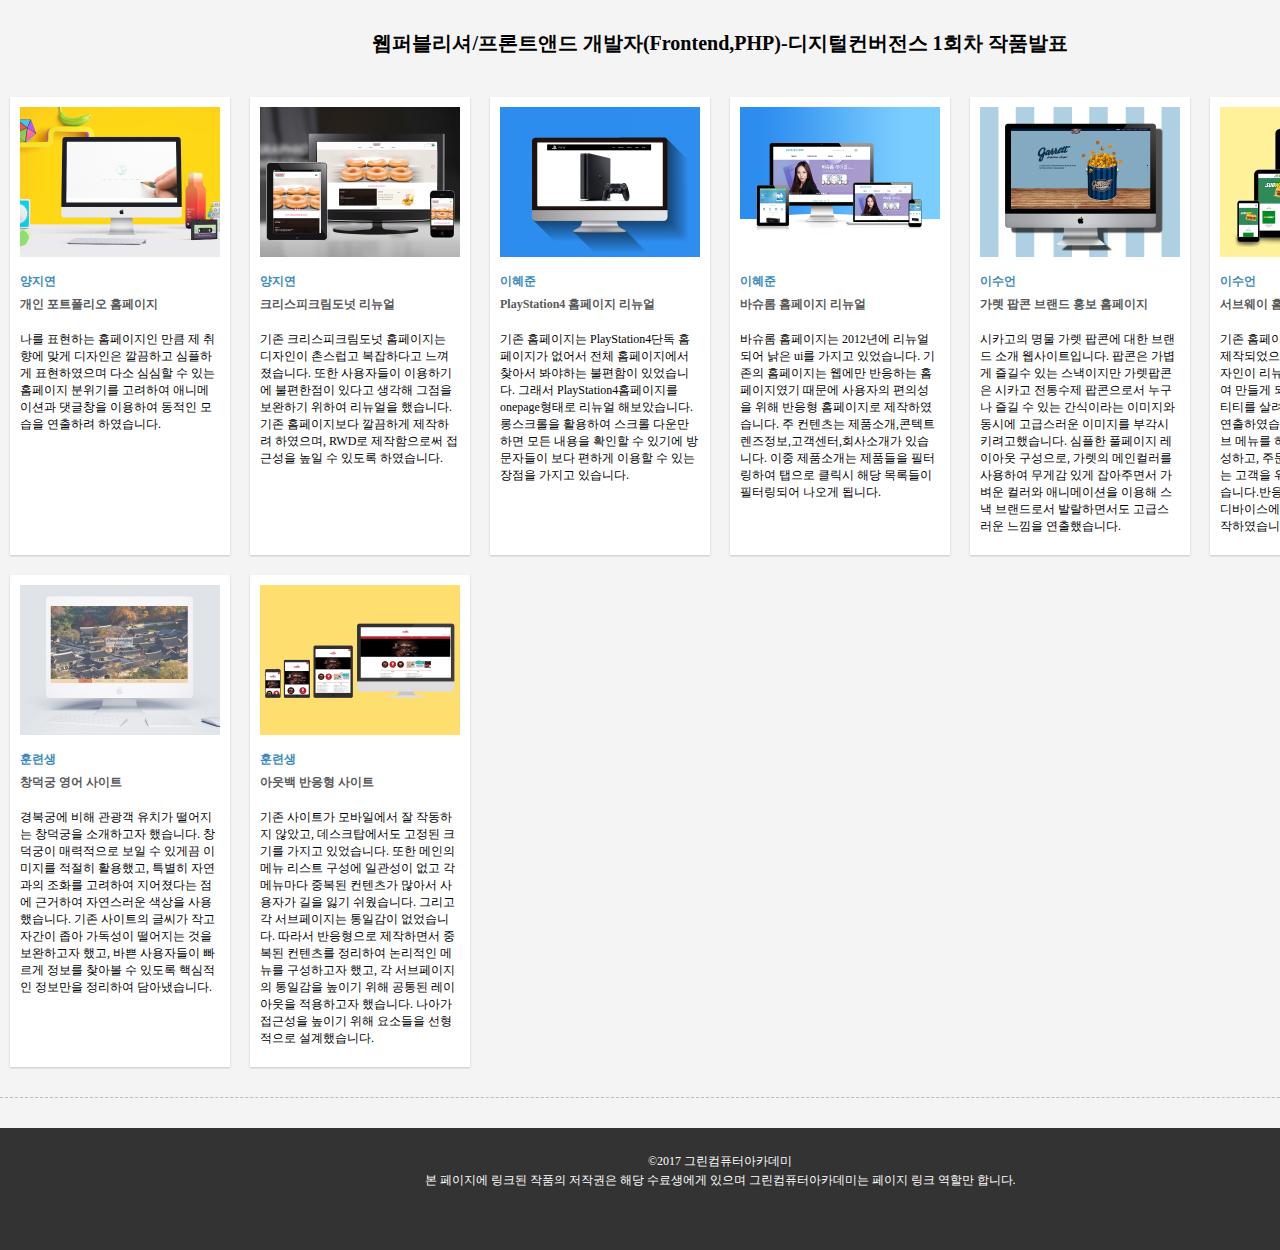
==== frontend_20170807_b/index.html @ bd44a2ed "추가" ====
<!DOCTYPE html>
<html lang="ko">
<head>
    <meta charset="UTF-8">
    <meta name="viewport" content="width=device-width, user-scalable=no, initial-scale=1.0, maximum-scale=1.0, minimum-scale=1.0" />
    <title>발표자료</title>
    <link rel="shortcut icon" type="image/x-icon" href="images/favicon.ico" />
    <link rel="stylesheet" href="css/style.css">
    <script src="js/jquery.min.js"></script>
    <script src="js/exlib.js"></script>
    <script>
    jQuery(function($){
        $('.pf-item').matchHeight({});  
    });
    </script>
</head>
<body>
    <div class="wrap">
        <header class="header-container">
            <hgroup class="pf-cen">
                <h1 class="pf-title">웹퍼블리셔/프론트앤드 개발자(Frontend,PHP)-디지털컨버전스 1회차 작품발표</h1>
                <h2 class="pf-title hide">훈련기간 : 2017.08.007 ~ 2018.01.12 </h2>
            </hgroup> 
            
        </header>
        <div class="body-container">
            <div class="pf-cen">
            
<ol class="pf-list">
    <li class="pf-item-wrap">
        <div class="pf-item">
            <a href="http://yangji.dothome.co.kr" target="_blank"><img src="images/yangji_a.jpg" alt="양지연 개인 포트폴리오 홈페이지"></a>
            <blockquote class="desc-wrap"><span class="name">양지연</span><span class="title">개인 포트폴리오 홈페이지</span><span class="desc">나를 표현하는 홈페이지인 만큼 제 취향에 맞게 디자인은 깔끔하고 심플하게 표현하였으며 다소 심심할 수 있는 홈페이지 분위기를 고려하여 애니메이션과 댓글창을 이용하여 동적인 모습을 연출하려 하였습니다.</span></blockquote>
        </div>
    </li>
    <li class="pf-item-wrap">
        <div class="pf-item">
            <a href="http://yangji.dothome.co.kr/kk" target="_blank"><img src="images/yangji_b.jpg" alt="크리스피크림도넛 리뉴얼"></a>
            <blockquote class="desc-wrap"><span class="name">양지연</span><span class="title">크리스피크림도넛 리뉴얼</span><span class="desc">기존 크리스피크림도넛 홈페이지는 디자인이 촌스럽고 복잡하다고 느껴졌습니다. 또한 사용자들이 이용하기에 불편한점이 있다고 생각해 그점을 보완하기 위하여 리뉴얼을 했습니다.기존 홈페이지보다 깔끔하게 제작하려 하였으며, RWD로 제작함으로써 접근성을 높일 수 있도록 하였습니다.</span></blockquote>
        </div>
    </li>
    <li class="pf-item-wrap">
        <div class="pf-item">
            <a href="http://hyejun01.dothome.co.kr/ps4" target="_blank"><img src="images/lhj_ps4.jpg" alt="PlayStation4 홈페이지 리뉴얼"></a>
            <blockquote class="desc-wrap"><span class="name">이혜준</span><span class="title">PlayStation4 홈페이지 리뉴얼</span><span class="desc">기존 홈페이지는 PlayStation4단독 홈페이지가 없어서 전체 홈페이지에서 찾아서 봐야하는 불편함이 있었습니다. 그래서 PlayStation4홈페이지를 onepage형태로 리뉴얼 해보았습니다. 롱스크롤을 활용하여 스크롤 다운만 하면 모든 내용을 확인할 수 있기에 방문자들이 보다 편하게 이용할 수 있는 장점을 가지고 있습니다.</span></blockquote>
        </div>
    </li>
    <li class="pf-item-wrap">
        <div class="pf-item">
            <a href="http://hyejun01.dothome.co.kr/bauschlomb" target="_blank"><img src="images/lhj_bauschlomb.jpg" alt="바슈롬 홈페이지 리뉴얼"></a>
            <blockquote class="desc-wrap"><span class="name">이혜준</span><span class="title">바슈롬 홈페이지 리뉴얼</span><span class="desc">바슈롬 홈페이지는 2012년에 리뉴얼되어 낡은 ui를 가지고 있었습니다. 기존의 홈페이지는 웹에만 반응하는 홈페이지였기 때문에 사용자의 편의성을 위해 반응형 홈페이지로 제작하였습니다. 주 컨텐츠는 제품소개,콘텍트렌즈정보,고객센터,회사소개가 있습니다. 이중 제품소개는 제품들을 필터링하여 탭으로 클릭시 해당 목록들이 필터링되어 나오게 됩니다.</span></blockquote>
        </div>
    </li>
    <li class="pf-item-wrap">
        <div class="pf-item">
            <a href="http://lsu729.cafe24.com/garrett/" target="_blank"><img src="images/sueon_web1.jpg" alt="가렛 팝콘 브랜드 홍보 홈페이지"></a>
            <blockquote class="desc-wrap"><span class="name">이수언</span><span class="title">가렛 팝콘 브랜드 홍보 홈페이지</span><span class="desc">시카고의 명물 가렛 팝콘에 대한 브랜드 소개 웹사이트입니다. 팝콘은 가볍게 즐길수 있는 스낵이지만 가렛팝콘은 시카고 전통수제 팝콘으로서 누구나 즐길 수 있는 간식이라는 이미지와 동시에 고급스러운 이미지를 부각시키려고했습니다. 심플한 풀페이지 레이아웃 구성으로, 가렛의 메인컬러를 사용하여 무게감 있게 잡아주면서 가벼운 컬러와 애니메이션을 이용해 스낵 브랜드로서 발랄하면서도 고급스러운 느낌을 연출했습니다.</span></blockquote>
        </div>
    </li>
    <li class="pf-item-wrap">
        <div class="pf-item">
            <a href="http://lsu729.cafe24.com/subway" target="_blank"><img src="images/sueon_subway.jpg" alt="서브웨이 홈페이지 리뉴얼"></a>
            <blockquote class="desc-wrap"><span class="name">이수언</span><span class="title">서브웨이 홈페이지 리뉴얼</span><span class="desc"></span>기존 홈페이지는 플래시를 이용하여 제작되었으며, 메뉴 구성이라든가 디자인이 리뉴얼이 필요하다고 생각하여 만들게 되었습니다. 브랜드 아이덴티티를 살려 컬러 컨셉은 그린계열로 연출하였습니다.기존에 불필요한 서브 메뉴를 하나로 통합하여 탭으로 구성하고, 주문방법이 어렵다고 생각하는 고객을 위하여 컨텐츠를 추가시켰습니다.반응형으로 제작하여 다양한 디바이스에서 접근이 가능하도록 제작하였습니다.</blockquote>
        </div>
    </li>
    <li class="pf-item-wrap">
        <div class="pf-item">
            <a href="http://bitna94.cafe24.com/changdeok/ " target="_blank"><img src="images/ybn_spa.png" alt="창덕궁 영어 사이트"></a>
            <blockquote class="desc-wrap"><span class="name">훈련생</span><span class="title">창덕궁 영어 사이트</span><span class="desc">경복궁에 비해 관광객 유치가 떨어지는 창덕궁을 소개하고자 했습니다. 창덕궁이 매력적으로 보일 수 있게끔 이미지를 적절히 활용했고, 특별히 자연과의 조화를 고려하여 지어졌다는 점에 근거하여 자연스러운 색상을 사용했습니다. 기존 사이트의 글씨가 작고 자간이 좁아 가독성이 떨어지는 것을 보완하고자 했고, 바쁜 사용자들이 빠르게 정보를 찾아볼 수 있도록 핵심적인 정보만을 정리하여 담아냈습니다.</span></blockquote>
        </div>
    </li>
    <li class="pf-item-wrap">
        <div class="pf-item">
            <a href="http://bitna94.cafe24.com/outback/" target="_blank"><img src="images/ybn_rwd.png" alt="아웃백 반응형 사이트"></a>
            <blockquote class="desc-wrap"><span class="name">훈련생</span><span class="title">아웃백 반응형 사이트</span><span class="desc">기존 사이트가 모바일에서 잘 작동하지 않았고, 데스크탑에서도 고정된 크기를 가지고 있었습니다. 또한 메인의 메뉴 리스트 구성에 일관성이 없고 각 메뉴마다 중복된 컨텐츠가 많아서 사용자가 길을 잃기 쉬웠습니다. 그리고 각 서브페이지는 통일감이 없었습니다. 따라서 반응형으로 제작하면서 중복된 컨텐츠를 정리하여 논리적인 메뉴를 구성하고자 했고, 각 서브페이지의 통일감을 높이기 위해 공통된 레이아웃을 적용하고자 했습니다. 나아가 접근성을 높이기 위해 요소들을 선형적으로 설계했습니다.</span></blockquote>
        </div>
    </li>
</ol>

				<div id="disqus_thread"></div>
				<!--<script>(function() { var d = document, s = d.createElement('script');s.src = 'https://fetrigger-1.disqus.com/embed.js';s.setAttribute('data-timestamp', +new Date());(d.head || d.body).appendChild(s);})();</script>
				<noscript>Please enable JavaScript to view the <a href="https://disqus.com/?ref_noscript">comments powered by Disqus.</a></noscript>  -->    
            </div>
        </div>
        <footer class="footer-container">
            <div class="pf-cen">
                <div class="copyright">
                    &copy;2017 그린컴퓨터아카데미 <br>
                    본 페이지에 링크된 작품의 저작권은 해당 수료생에게 있으며 그린컴퓨터아카데미는 페이지 링크 역할만 합니다.
                </div>
            </div>
        </footer>
    </div>
   <!-- <script id="dsq-count-scr" src="//fetrigger-1.disqus.com/count.js" async></script>  -->
</body>
</html>
---- frontend_20170807_b/css/style.css ----
body,ul,ol,li,blockquote{margin: 0;padding: 0;}
body{background: #f4f4f4 url(../images/agsquare.png);font-size: 12px; }
.body-container{}
.footer-container {text-align: center;padding: 2em 0 5em 0;background-color: #333;color: #fff;line-height: 1.6em;}
.hide{display: none;}
.pf-cen{width: 1440px;margin:0 auto;}
.pf-title{text-align: center;font-size:20px;margin: 1.5em 0;}
.pf-list{list-style: none;padding-bottom: 20px;}
.pf-list:after{display: block;clear: both;content: '';}
.pf-list .pf-item-wrap{float: left;width: 16.66666%;}
.pf-list .pf-item{background-color: #fff;box-shadow: 0 1px 2px rgba(0,0,0,0.2);font-size: 12px;margin: 10px;}
.pf-list .pf-item a{color: #222;text-decoration: none;display: block;padding: 10px;}
.pf-list .pf-item a>img{width:100%;vertical-align: top;}
.pf-item .desc-wrap{display: block;padding: 0 10px 20px;}
.pf-item .name,.pf-item .title, .pf-item .desc{display: block;}
.pf-item .name{color: #3A8BBB;font-weight: bold;margin: 0.5em 0;float: left;float: none;}
.pf-item .title{color:#595959;font-weight: bold;margin: 0.5em 0;float: right;float: none;}
.pf-item .desc{clear: both;padding-top: 1em;}
#disqus_thread{border-top: 1px dashed #bbb;padding-top: 30px;}
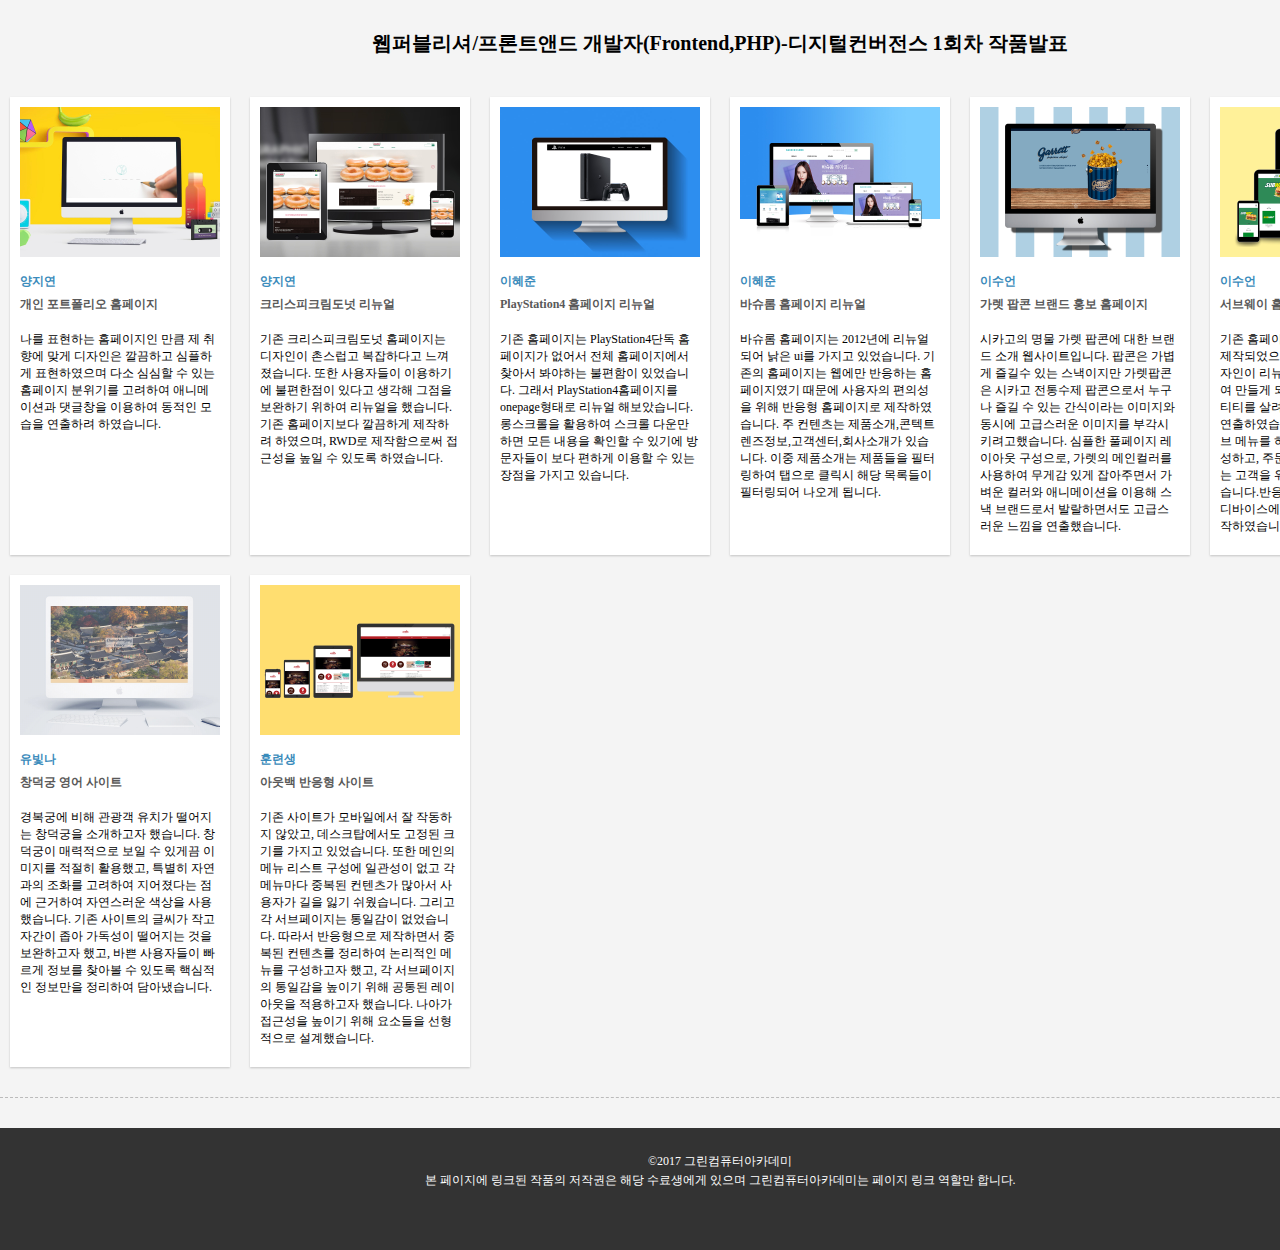
==== commit d4111fde: "Update index.html" ====
--- a/frontend_20170807_b/index.html
+++ b/frontend_20170807_b/index.html
@@ -66,7 +66,7 @@
     <li class="pf-item-wrap">
         <div class="pf-item">
             <a href="http://bitna94.cafe24.com/changdeok/ " target="_blank"><img src="images/ybn_spa.png" alt="창덕궁 영어 사이트"></a>
-            <blockquote class="desc-wrap"><span class="name">훈련생</span><span class="title">창덕궁 영어 사이트</span><span class="desc">경복궁에 비해 관광객 유치가 떨어지는 창덕궁을 소개하고자 했습니다. 창덕궁이 매력적으로 보일 수 있게끔 이미지를 적절히 활용했고, 특별히 자연과의 조화를 고려하여 지어졌다는 점에 근거하여 자연스러운 색상을 사용했습니다. 기존 사이트의 글씨가 작고 자간이 좁아 가독성이 떨어지는 것을 보완하고자 했고, 바쁜 사용자들이 빠르게 정보를 찾아볼 수 있도록 핵심적인 정보만을 정리하여 담아냈습니다.</span></blockquote>
+            <blockquote class="desc-wrap"><span class="name">유빛나</span><span class="title">창덕궁 영어 사이트</span><span class="desc">경복궁에 비해 관광객 유치가 떨어지는 창덕궁을 소개하고자 했습니다. 창덕궁이 매력적으로 보일 수 있게끔 이미지를 적절히 활용했고, 특별히 자연과의 조화를 고려하여 지어졌다는 점에 근거하여 자연스러운 색상을 사용했습니다. 기존 사이트의 글씨가 작고 자간이 좁아 가독성이 떨어지는 것을 보완하고자 했고, 바쁜 사용자들이 빠르게 정보를 찾아볼 수 있도록 핵심적인 정보만을 정리하여 담아냈습니다.</span></blockquote>
         </div>
     </li>
     <li class="pf-item-wrap">
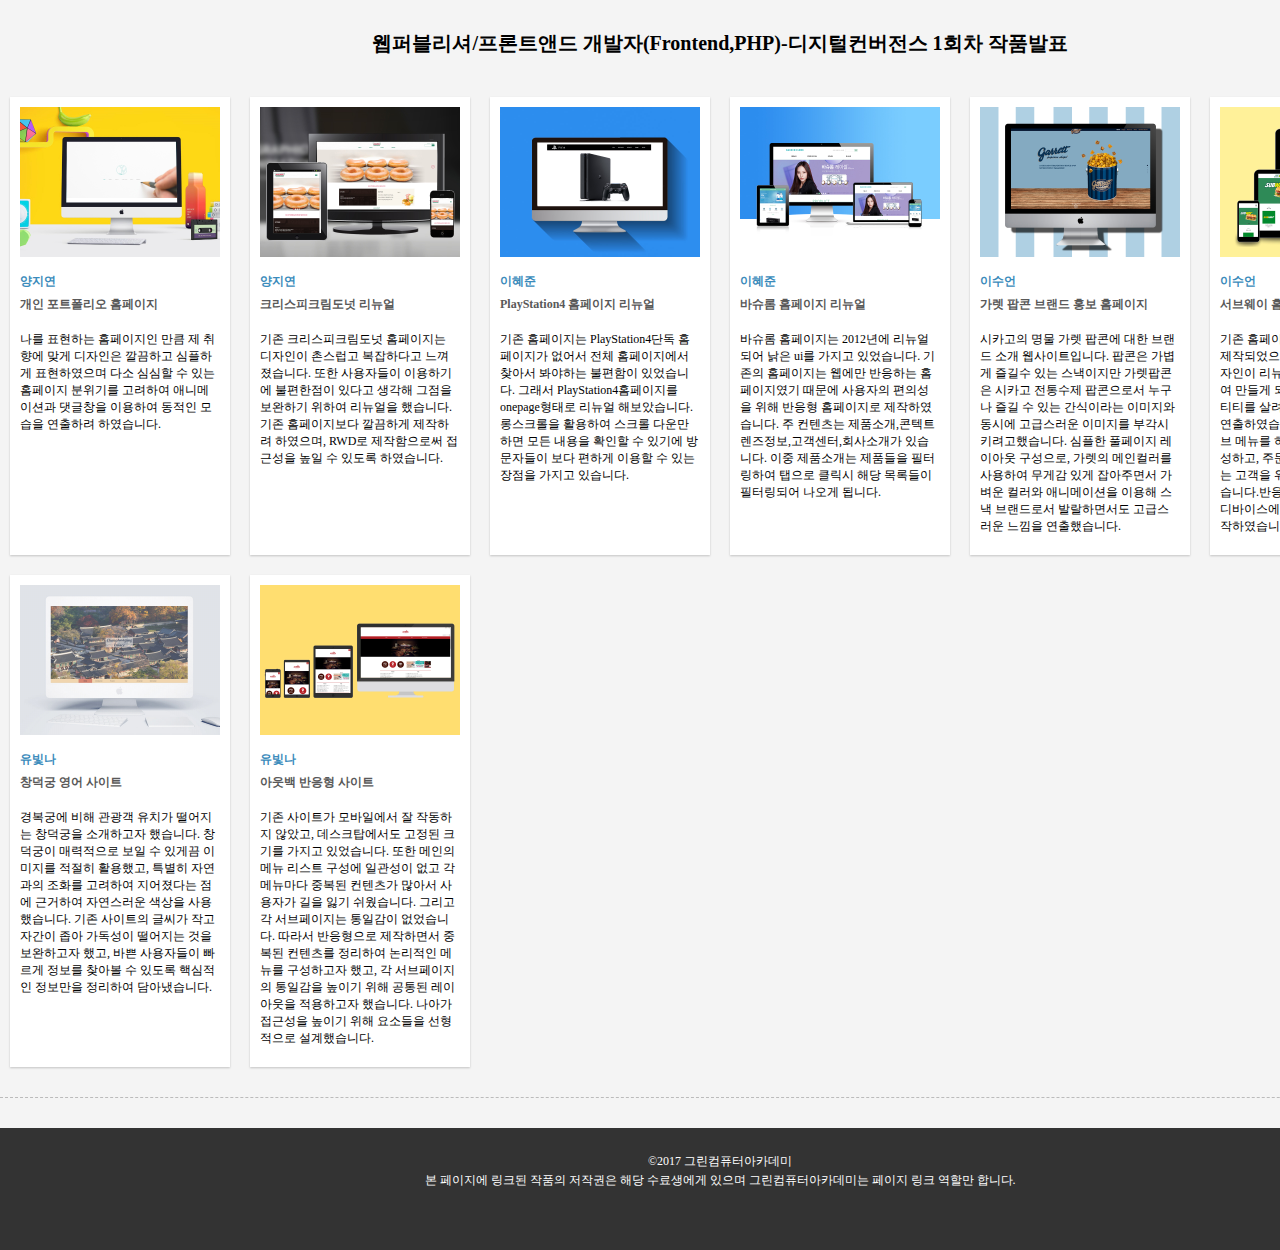
==== commit ccdca1ab: "." ====
--- a/frontend_20170807_b/index.html
+++ b/frontend_20170807_b/index.html
@@ -72,7 +72,7 @@
     <li class="pf-item-wrap">
         <div class="pf-item">
             <a href="http://bitna94.cafe24.com/outback/" target="_blank"><img src="images/ybn_rwd.png" alt="아웃백 반응형 사이트"></a>
-            <blockquote class="desc-wrap"><span class="name">훈련생</span><span class="title">아웃백 반응형 사이트</span><span class="desc">기존 사이트가 모바일에서 잘 작동하지 않았고, 데스크탑에서도 고정된 크기를 가지고 있었습니다. 또한 메인의 메뉴 리스트 구성에 일관성이 없고 각 메뉴마다 중복된 컨텐츠가 많아서 사용자가 길을 잃기 쉬웠습니다. 그리고 각 서브페이지는 통일감이 없었습니다. 따라서 반응형으로 제작하면서 중복된 컨텐츠를 정리하여 논리적인 메뉴를 구성하고자 했고, 각 서브페이지의 통일감을 높이기 위해 공통된 레이아웃을 적용하고자 했습니다. 나아가 접근성을 높이기 위해 요소들을 선형적으로 설계했습니다.</span></blockquote>
+            <blockquote class="desc-wrap"><span class="name">유빛나</span><span class="title">아웃백 반응형 사이트</span><span class="desc">기존 사이트가 모바일에서 잘 작동하지 않았고, 데스크탑에서도 고정된 크기를 가지고 있었습니다. 또한 메인의 메뉴 리스트 구성에 일관성이 없고 각 메뉴마다 중복된 컨텐츠가 많아서 사용자가 길을 잃기 쉬웠습니다. 그리고 각 서브페이지는 통일감이 없었습니다. 따라서 반응형으로 제작하면서 중복된 컨텐츠를 정리하여 논리적인 메뉴를 구성하고자 했고, 각 서브페이지의 통일감을 높이기 위해 공통된 레이아웃을 적용하고자 했습니다. 나아가 접근성을 높이기 위해 요소들을 선형적으로 설계했습니다.</span></blockquote>
         </div>
     </li>
 </ol>
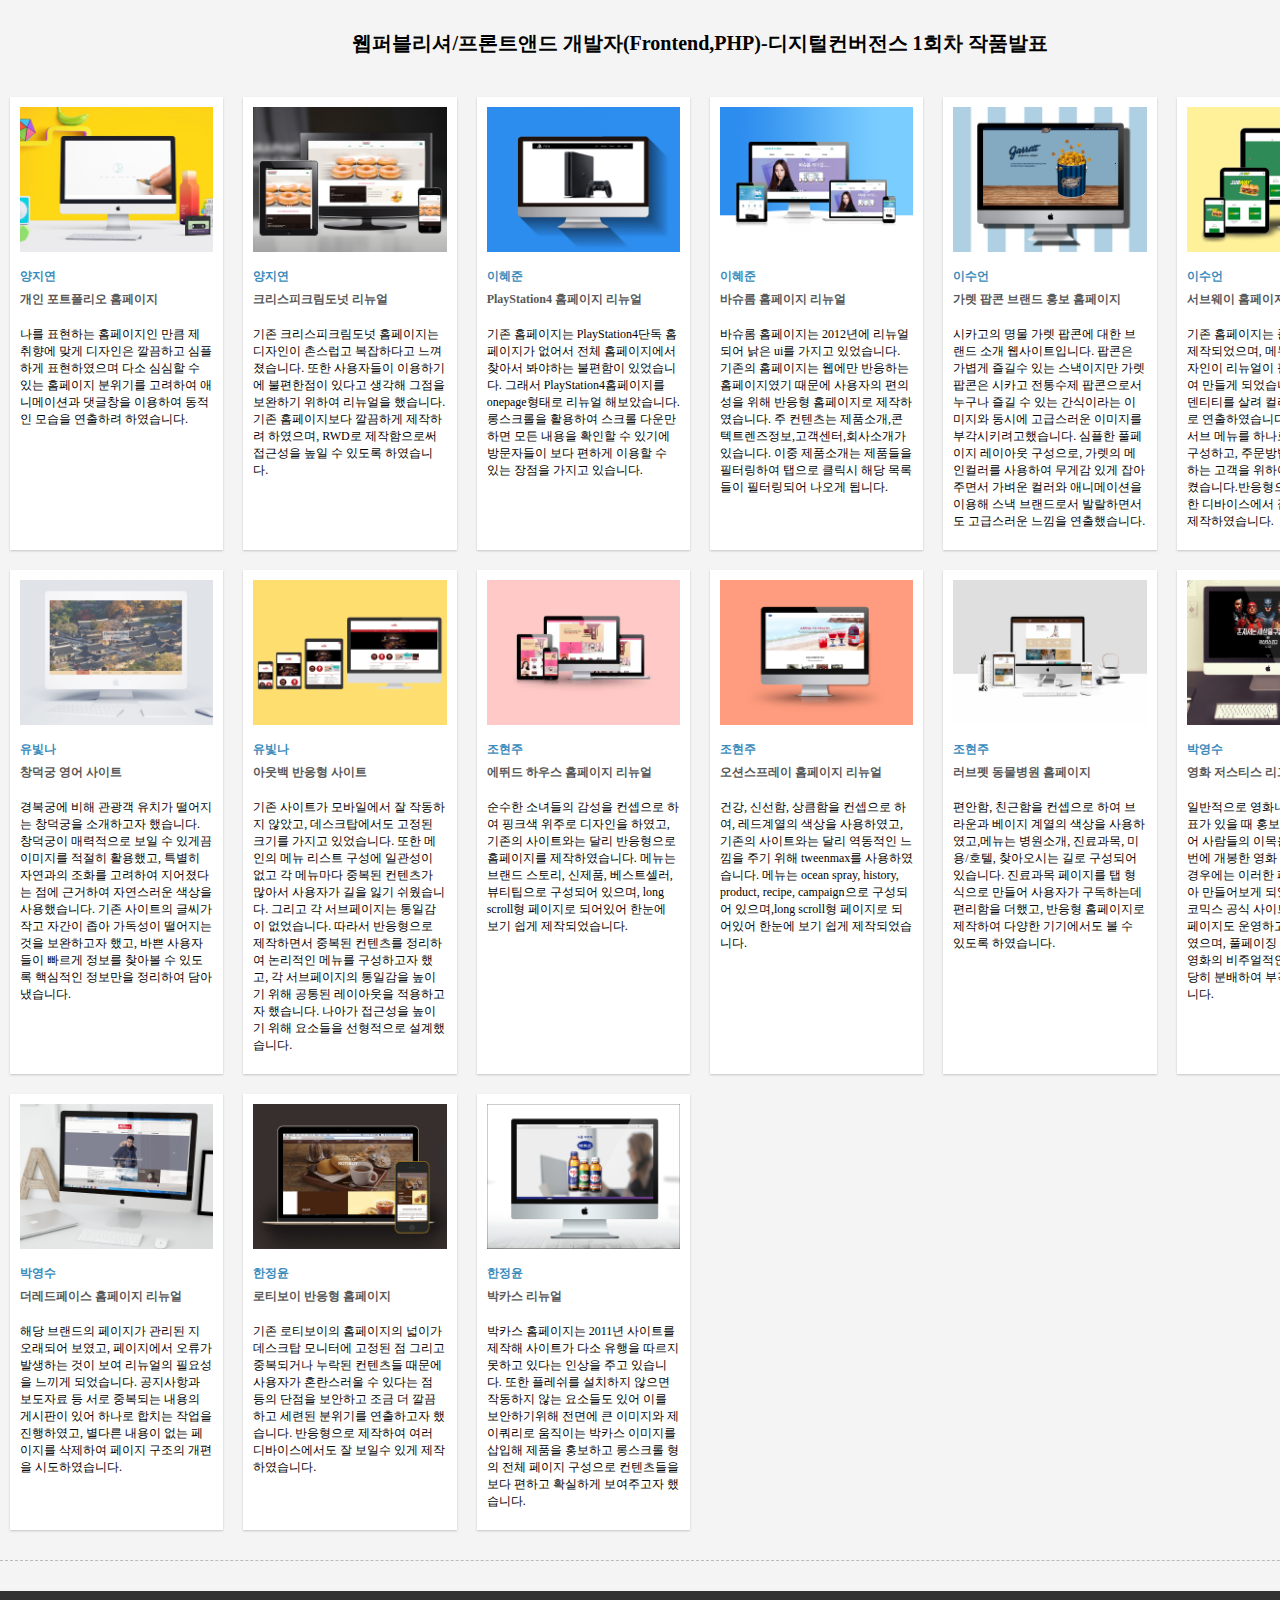
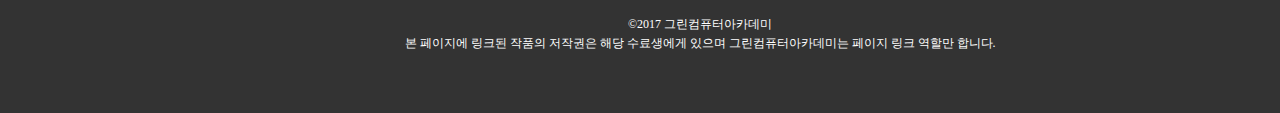
==== commit 81a06f54: "Add files via upload" ====
--- a/frontend_20170807_b/index.html
+++ b/frontend_20170807_b/index.html
@@ -75,6 +75,57 @@
             <blockquote class="desc-wrap"><span class="name">유빛나</span><span class="title">아웃백 반응형 사이트</span><span class="desc">기존 사이트가 모바일에서 잘 작동하지 않았고, 데스크탑에서도 고정된 크기를 가지고 있었습니다. 또한 메인의 메뉴 리스트 구성에 일관성이 없고 각 메뉴마다 중복된 컨텐츠가 많아서 사용자가 길을 잃기 쉬웠습니다. 그리고 각 서브페이지는 통일감이 없었습니다. 따라서 반응형으로 제작하면서 중복된 컨텐츠를 정리하여 논리적인 메뉴를 구성하고자 했고, 각 서브페이지의 통일감을 높이기 위해 공통된 레이아웃을 적용하고자 했습니다. 나아가 접근성을 높이기 위해 요소들을 선형적으로 설계했습니다.</span></blockquote>
         </div>
     </li>
+    <li class="pf-item-wrap">
+        <div class="pf-item">
+            <a href="http://hyunjoo0529.cafe24.com/etude/" target="_blank"><img src="images/jhj-etude.jpg" alt="에뛰드 하우스 홈페이지 리뉴얼"></a>
+            <blockquote class="desc-wrap"><span class="name">조현주</span><span class="title">에뛰드 하우스 홈페이지 리뉴얼</span><span class="desc">순수한 소녀들의 감성을 컨셉으로 하여 핑크색 위주로 디자인을 하였고,기존의 사이트와는 달리 반응형으로 홈페이지를 제작하였습니다. 메뉴는 브랜드 스토리, 신제품, 베스트셀러, 뷰티팁으로 구성되어 있으며, long scroll형 페이지로 되어있어 한눈에 보기 쉽게 제작되었습니다.</span></blockquote>
+        </div>
+    </li>
+    <li class="pf-item-wrap">
+        <div class="pf-item">
+            <a href="http://hyunjoo0529.cafe24.com/oceanspray" target="_blank"><img src="images/jhj-oceanspray.jpg" alt="오션스프레이 홈페이지 리뉴얼"></a>
+            <blockquote class="desc-wrap"><span class="name">조현주</span><span class="title">오션스프레이 홈페이지 리뉴얼</span><span class="desc">건강, 신선함, 상큼함을 컨셉으로 하여, 레드계열의 색상을 사용하였고,기존의 사이트와는 달리 역동적인 느낌을 주기 위해 tweenmax를 사용하였습니다. 메뉴는 ocean spray, history, product, recipe, campaign으로 구성되어 있으며,long scroll형 페이지로 되어있어 한눈에 보기 쉽게 제작되었습니다.</span></blockquote>
+        </div>
+    </li>
+    <li class="pf-item-wrap">
+        <div class="pf-item">
+            <a href="http://hyunjoo0529.cafe24.com/lovepet/" target="_blank"><img src="images/jhj-lovepet.jpg" alt="러브펫 동물병원 홈페이지"></a>
+            <blockquote class="desc-wrap"><span class="name">조현주</span><span class="title">러브펫 동물병원 홈페이지</span><span class="desc">편안함, 친근함을 컨셉으로 하여 브라운과 베이지 계열의 색상을 사용하였고,메뉴는 병원소개, 진료과목, 미용/호텔, 찾아오시는 길로 구성되어 있습니다. 진료과목 페이지를 탭 형식으로 만들어 사용자가 구독하는데 편리함을 더했고, 반응형 홈페이지로 제작하여 다양한 기기에서도 볼 수 있도록 하였습니다.</span></blockquote>
+        </div>
+    </li>
+    <li class="pf-item-wrap">
+        <div class="pf-item">
+            <a href="http://pys0012.dothome.co.kr/justiceleague" target="_blank"><img src="images/pys_jl.jpg" alt="영화 저스티스 리그 홍보 페이지"></a>
+            <blockquote class="desc-wrap"><span class="name">박영수</span><span class="title">영화 저스티스 리그 홍보 페이지</span><span class="desc">일반적으로 영화나 게임 등 신작 발표가 있을 때 홍보용 페이지를 만들어 사람들의 이목을 끌게 되는데 이번에 개봉한 영화 저스티스 리그의 경우에는 이러한 페이지가 보이지 않아 만들어보게 되었습니다. 미국 DC코믹스 공식 사이트에서는 영화 소개 페이지도 운영하고 있어 이를 참고하였으며, 풀페이징 형식으로 구성하여 영화의 비주얼적인 요소와 내용을 적당히 분배하여 부각시키고자 하였습니다.</span></blockquote>
+        </div>
+    </li>
+    <li class="pf-item-wrap">
+        <div class="pf-item">
+            <a href="http://pys0012.dothome.co.kr/redface" target="_blank"><img src="images/pys_redface.jpg" alt="더레드페이스 홈페이지 리뉴얼"></a>
+            <blockquote class="desc-wrap"><span class="name">박영수</span><span class="title">더레드페이스 홈페이지 리뉴얼</span><span class="desc">해당 브랜드의 페이지가 관리된 지 오래되어 보였고, 페이지에서 오류가 발생하는 것이 보여 리뉴얼의 필요성을 느끼게 되었습니다. 공지사항과 보도자료 등 서로 중복되는 내용의 게시판이 있어 하나로 합치는 작업을 진행하였고, 별다른 내용이 없는 페이지를 삭제하여 페이지 구조의 개편을 시도하였습니다. </span></blockquote>
+        </div>
+    </li>
+    <li class="pf-item-wrap">
+        <div class="pf-item">
+            <a href="http://hjy8917.cafe24.com/rotiboy" target="_blank"><img src="images/rotiboy.jpg" alt="로티보이 반응형 홈페이지"></a>
+            <blockquote class="desc-wrap"><span class="name">한정윤</span><span class="title">로티보이 반응형 홈페이지</span><span class="desc">기존 로티보이의 홈페이지의 넓이가 데스크탑 모니터에 고정된 점 그리고 중복되거나 누락된 컨텐츠들 때문에 사용자가 혼란스러울 수 있다는 점 등의 단점을 보안하고 조금 더 깔끔하고 세련된 분위기를 연출하고자 했습니다. 반응형으로 제작하여 여러 디바이스에서도 잘 보일수 있게 제작하였습니다. </span></blockquote>
+        </div>
+    </li>
+    <li class="pf-item-wrap">
+        <div class="pf-item">
+            <a href="http://hjy8917.cafe24.com/bacchus" target="_blank"><img src="images/bacchus.jpg" alt="박카스 리뉴얼"></a>
+            <blockquote class="desc-wrap"><span class="name">한정윤</span><span class="title">박카스 리뉴얼</span><span class="desc">박카스 홈페이지는 2011년 사이트를 제작해 사이트가 다소 유행을 따르지 못하고 있다는 인상을 주고 있습니다. 또한 플레쉬를 설치하지 않으면 작동하지 않는 요소들도 있어 이를 보안하기위해 전면에 큰 이미지와 제이쿼리로 움직이는 박카스 이미지를 삽입해 제품을 홍보하고 롱스크롤 형의 전체 페이지 구성으로 컨텐츠들을 보다 편하고 확실하게 보여주고자 했습니다.</span></blockquote>
+        </div>
+    </li>
+    <!--
+    <li class="pf-item-wrap">
+        <div class="pf-item">
+            <a href="" target="_blank"><img src="images/" alt=""></a>
+            <blockquote class="desc-wrap"><span class="name"></span><span class="title"></span><span class="desc"></span></blockquote>
+        </div>
+    </li>
+    
+    -->
 </ol>
 
 				<div id="disqus_thread"></div>
--- a/frontend_20170807_b/css/style.css
+++ b/frontend_20170807_b/css/style.css
@@ -3,7 +3,7 @@
 .body-container{}
 .footer-container {text-align: center;padding: 2em 0 5em 0;background-color: #333;color: #fff;line-height: 1.6em;}
 .hide{display: none;}
-.pf-cen{width: 1440px;margin:0 auto;}
+.pf-cen{width: 1400px;margin:0 auto;}
 .pf-title{text-align: center;font-size:20px;margin: 1.5em 0;}
 .pf-list{list-style: none;padding-bottom: 20px;}
 .pf-list:after{display: block;clear: both;content: '';}
@@ -17,3 +17,8 @@
 .pf-item .title{color:#595959;font-weight: bold;margin: 0.5em 0;float: right;float: none;}
 .pf-item .desc{clear: both;padding-top: 1em;}
 #disqus_thread{border-top: 1px dashed #bbb;padding-top: 30px;}
+
+
+@media screen and (max-width:1400px) {
+ 
+}
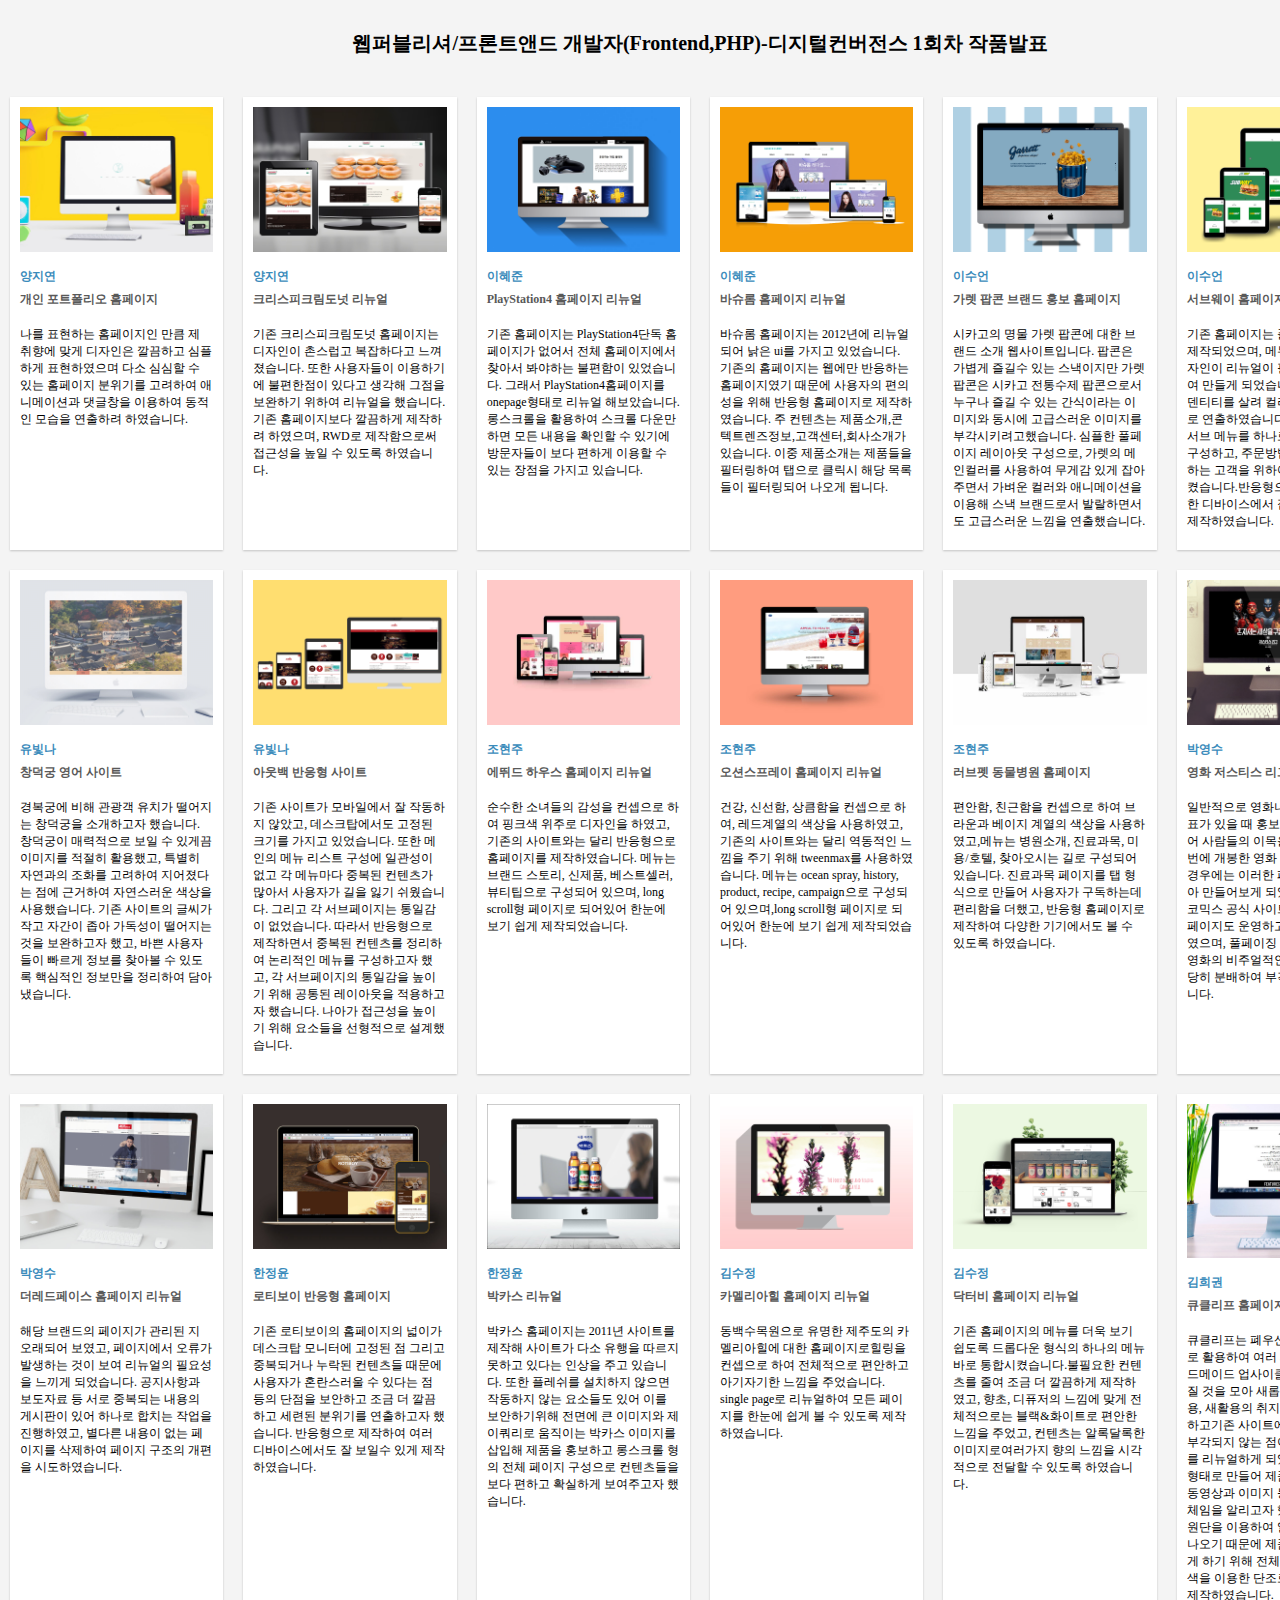
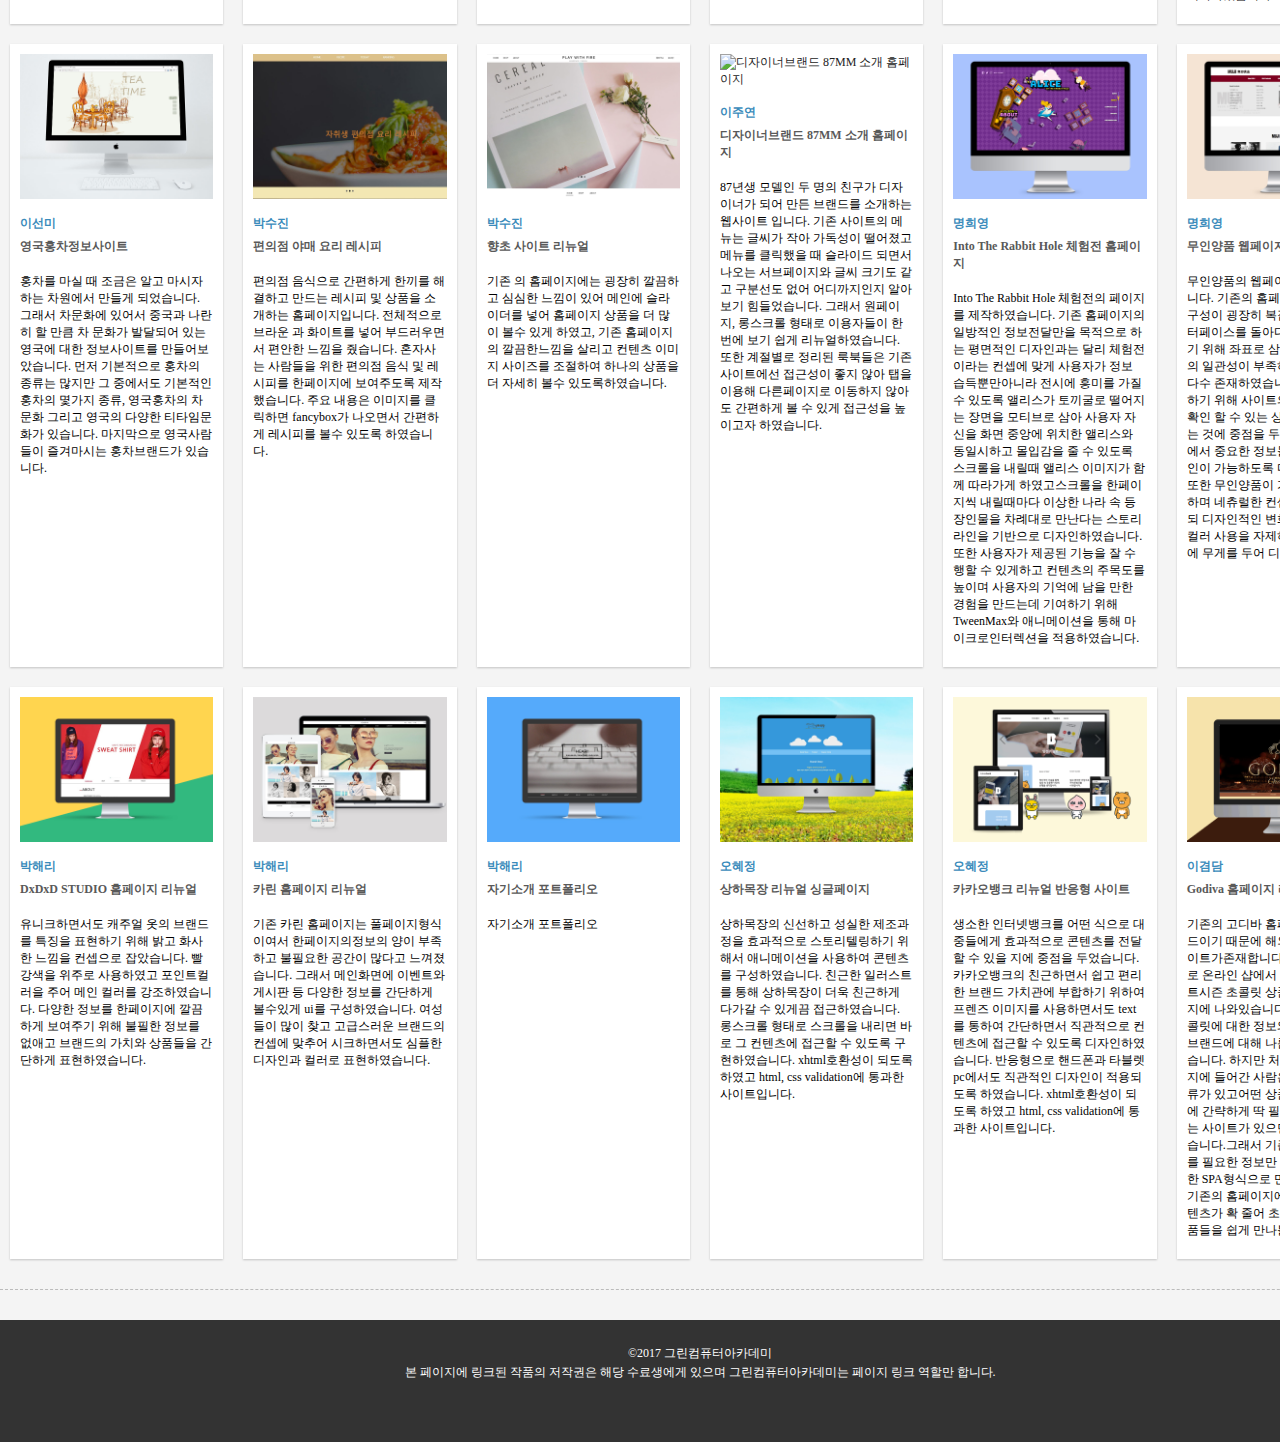
==== commit 0c00ac93: "Add files via upload" ====
--- a/frontend_20170807_b/index.html
+++ b/frontend_20170807_b/index.html
@@ -10,7 +10,9 @@
     <script src="js/exlib.js"></script>
     <script>
     jQuery(function($){
-        $('.pf-item').matchHeight({});  
+      $('.pf-item').matchHeight({});  
+      //$(window).on('load',function(){$('.pf-list').masonry();});
+      
     });
     </script>
 </head>
@@ -117,6 +119,95 @@
             <blockquote class="desc-wrap"><span class="name">한정윤</span><span class="title">박카스 리뉴얼</span><span class="desc">박카스 홈페이지는 2011년 사이트를 제작해 사이트가 다소 유행을 따르지 못하고 있다는 인상을 주고 있습니다. 또한 플레쉬를 설치하지 않으면 작동하지 않는 요소들도 있어 이를 보안하기위해 전면에 큰 이미지와 제이쿼리로 움직이는 박카스 이미지를 삽입해 제품을 홍보하고 롱스크롤 형의 전체 페이지 구성으로 컨텐츠들을 보다 편하고 확실하게 보여주고자 했습니다.</span></blockquote>
         </div>
     </li>
+    <li class="pf-item-wrap">
+        <div class="pf-item">
+            <a href="http://crystal89.co.kr/camelliahill/" target="_blank"><img src="images/sujung-camelliahill.jpg" alt="카멜리아힐 홈페이지 리뉴얼"></a>
+            <blockquote class="desc-wrap"><span class="name">김수정</span><span class="title">카멜리아힐 홈페이지 리뉴얼</span><span class="desc">동백수목원으로 유명한 제주도의 카멜리아힐에 대한 홈페이지로힐링을 컨셉으로 하여 전체적으로 편안하고 아기자기한 느낌을 주었습니다. single page로 리뉴얼하여 모든 페이지를 한눈에 쉽게 볼 수 있도록 제작하였습니다.</span></blockquote>
+        </div>
+    </li>
+    <li class="pf-item-wrap">
+        <div class="pf-item">
+            <a href="http://crystal89.co.kr/dr-b/" target="_blank"><img src="images/sujung-drb.jpg" alt="닥터비 홈페이지 리뉴얼"></a>
+            <blockquote class="desc-wrap"><span class="name">김수정</span><span class="title">닥터비 홈페이지 리뉴얼</span><span class="desc">기존 홈페이지의 메뉴를 더욱 보기 쉽도록 드롭다운 형식의 하나의 메뉴바로 통합시켰습니다.불필요한 컨텐츠를 줄여 조금 더 깔끔하게 제작하였고, 향초, 디퓨저의 느낌에 맞게 전체적으로는 블랙&amp;화이트로 편안한 느낌을 주었고, 컨텐츠는 알록달록한 이미지로여러가지 향의 느낌을 시각적으로 전달할 수 있도록 하였습니다.</span></blockquote>
+        </div>
+    </li>
+    <li class="pf-item-wrap">
+        <div class="pf-item">
+            <a href="http://heegoni.com/cueclyp" target="_blank"><img src="images/khk-cueclyp.jpg" alt="큐클리프 홈페이지 리뉴얼"></a>
+            <blockquote class="desc-wrap"><span class="name">김희권</span><span class="title">큐클리프 홈페이지 리뉴얼</span><span class="desc">큐클리프는 폐우산을 새로운 자원으로 활용하여 여러 제품을 만드는 핸드메이드 업사이클 업체입니다. 버려질 것을 모아 새롭게 만든다는 재활용, 새활용의 취지가 좋은데도 불구하고기존 사이트에서는 그러한 점이 부각되지 않는 점이 아쉬워 홈페이지를 리뉴얼하게 되었습니다. 원페이지 형태로 만들어 제품을 보기에 앞서 동영상과 이미지 등으로 업사이클 업체임을 알리고자 했습니다. 폐우산 원단을 이용하여 알록달록한 제품이 나오기 때문에 제품의 컬러가 돋보이게 하기 위해 전체적으로 검정과 흰색을 이용한 단조로운 느낌이 나게 제작하였습니다.</span></blockquote>
+        </div>
+    </li>
+    <li class="pf-item-wrap">
+        <div class="pf-item">
+            <a href="http://leesunmi90.com/blacktea" target="_blank"><img src="images/blackteasite.jpg" alt="영국홍차정보사이트"></a>
+            <blockquote class="desc-wrap"><span class="name">이선미</span><span class="title">영국홍차정보사이트</span><span class="desc">홍차를 마실 때 조금은 알고 마시자하는 차원에서 만들게 되었습니다.  그래서 차문화에 있어서 중국과 나란히 할 만큼 차 문화가 발달되어 있는 영국에 대한 정보사이트를 만들어보았습니다. 먼저 기본적으로 홍차의 종류는 많지만 그 중에서도 기본적인 홍차의 몇가지 종류, 영국홍차의 차문화 그리고 영국의 다양한 티타임문화가 있습니다. 마지막으로 영국사람들이 즐겨마시는 홍차브랜드가 있습니다.</span></blockquote>
+        </div>
+    </li>
+    <li class="pf-item-wrap">
+        <div class="pf-item">
+            <a href="http://spj2827.dothome.co.kr/" target="_blank"><img src="images/parksujin_food.jpg" alt="편의점 야매 요리 레시피"></a>
+            <blockquote class="desc-wrap"><span class="name">박수진</span><span class="title">편의점 야매 요리 레시피</span><span class="desc">편의점 음식으로 간편하게 한끼를 해결하고 만드는 레시피 및 상품을 소개하는 홈페이지입니다. 전체적으로 브라운 과 화이트를 넣어 부드러우면서 편안한 느낌을 줬습니다. 혼자사는 사람들을 위한 편의점 음식 및 레시피를 한페이지에 보여주도록 제작했습니다. 주요 내용은 이미지를 클릭하면 fancybox가 나오면서 간편하게 레시피를 볼수 있도록 하였습니다.</span></blockquote>
+        </div>
+    </li>
+    <li class="pf-item-wrap">
+        <div class="pf-item">
+            <a href="http://spj2827.dothome.co.kr/home/" target="_blank"><img src="images/parksujin_candle.jpg" alt="향초 사이트 리뉴얼 "></a>
+            <blockquote class="desc-wrap"><span class="name">박수진</span><span class="title">향초 사이트 리뉴얼 </span><span class="desc">기존 의 홈페이지에는 굉장히 깔끔하고 심심한 느낌이 있어 메인에 슬라이더를 넣어 홈페이지 상품을 더 많이 볼수 있게 하였고, 기존 홈페이지의 깔끔한느낌을 살리고 컨텐츠 이미지 사이즈를 조절하여 하나의 상품을 더 자세히 볼수 있도록하였습니다.</span></blockquote>
+        </div>
+    </li>
+    <li class="pf-item-wrap">
+        <div class="pf-item">
+            <a href="http://leezzu95.cafe24.com/87mm/87mm.html" target="_blank"><img src="images/" alt="디자이너브랜드 87MM 소개 홈페이지"></a>
+            <blockquote class="desc-wrap"><span class="name">이주연</span><span class="title">디자이너브랜드 87MM 소개 홈페이지</span><span class="desc">87년생 모델인 두 명의 친구가 디자이너가 되어 만든 브랜드를 소개하는 웹사이트 입니다. 기존 사이트의 메뉴는 글씨가 작아 가독성이 떨어졌고 메뉴를 클릭했을 때 슬라이드 되면서 나오는 서브페이지와 글씨 크기도 같고 구분선도 없어 어디까지인지 알아보기 힘들었습니다. 그래서 원페이지, 롱스크롤 형태로 이용자들이 한번에 보기 쉽게 리뉴얼하였습니다. 또한 계절별로 정리된 룩북들은 기존 사이트에선 접근성이 좋지 않아 탭을 이용해 다른페이지로 이동하지 않아도 간편하게 볼 수 있게 접근성을 높이고자 하였습니다.</span></blockquote>
+        </div>
+    </li>
+    <li class="pf-item-wrap">
+        <div class="pf-item">
+            <a href="http://shch777.cafe24.com/spa/ " target="_blank"><img src="images/alice.jpg" alt="Into The Rabbit Hole 체험전 홈페이지"></a>
+            <blockquote class="desc-wrap"><span class="name">명희영</span><span class="title">Into The Rabbit Hole 체험전 홈페이지</span><span class="desc">Into The Rabbit Hole 체험전의 페이지를 제작하였습니다. 기존 홈페이지의 일방적인 정보전달만을 목적으로 하는 평면적인 디자인과는 달리 체험전이라는 컨셉에 맞게 사용자가 정보 습득뿐만아니라 전시에 흥미를 가질 수 있도록 앨리스가 토끼굴로 떨어지는 장면을 모티브로 삼아 사용자 자신을 화면 중앙에 위치한 앨리스와 동일시하고 몰입감을 줄 수 있도록 스크롤을 내릴때 앨리스 이미지가 함께 따라가게 하였고스크롤을 한페이지씩 내릴때마다 이상한 나라 속 등장인물을 차례대로 만난다는 스토리라인을 기반으로 디자인하였습니다. 또한 사용자가 제공된 기능을 잘 수행할 수 있게하고 컨텐츠의 주목도를 높이며 사용자의 기억에 남을 만한 경험을 만드는데 기여하기 위해 TweenMax와 애니메이션을 통해 마이크로인터렉션을 적용하였습니다. </span></blockquote></div>
+    </li>
+    <li class="pf-item-wrap">
+        <div class="pf-item">
+            <a href="http://shch777.cafe24.com/muji/" target="_blank"><img src="images/muji.jpg" alt="무인양품 웹페이지 리뉴얼"></a>
+            <blockquote class="desc-wrap"><span class="name">명희영</span><span class="title">무인양품 웹페이지 리뉴얼</span><span class="desc">무인양품의 웹페이지를 제작하였습니다. 기존의 홈페이지는 사이트의 구성이 굉장히 복잡하고 사용자가 인터페이스를 돌아다니며 길을 잃지 않기 위해 좌표로 삼아야하는 메뉴기능의 일관성이 부족하며 중복된 경로가 다수 존재하였습니다. 이 점을 보안하기 위해 사이트의 전체적인 구성을 확인 할 수 있는 상단 메뉴를 정리하는 것에 중점을 두었고 메인화면 내에서 중요한 정보들은 모두 간략 확인이 가능하도록 디자인하였습니다. 또한 무인양품이 가지고 있는 베이직하며 네츄럴한 컨셉은 그대로 유지하되 디자인적인 변화를 주기위해과한 컬러 사용을 자제하고 타이포그래피에 무게를 두어 디자인하였습니다.</span></blockquote>
+        </div>
+    </li>
+    <li class="pf-item-wrap">
+        <div class="pf-item">
+            <a href="http://haeri914.dothome.co.kr/dxdxdstudio/index.html" target="_blank"><img src="images/parkhaeri_spa.jpg" alt="DxDxD STUDIO 홈페이지 리뉴얼"></a>
+            <blockquote class="desc-wrap"><span class="name">박해리</span><span class="title">DxDxD STUDIO 홈페이지 리뉴얼</span><span class="desc">유니크하면서도 캐주얼 옷의 브랜드를 특징을 표현하기 위해 밝고 화사한 느낌을 컨셉으로 잡았습니다. 빨강색을 위주로 사용하였고  포인트컬러을 주어 메인 컬러를 강조하였습니다.  다양한 정보를 한페이지에 깔끔하게 보여주기 위해 불필한 정보를 없애고 브랜드의 가치와 상품들을 간단하게 표현하였습니다. </span></blockquote>
+        </div>
+    </li>
+    <li class="pf-item-wrap">
+        <div class="pf-item">
+            <a href="http://haeri914.dothome.co.kr/home/" target="_blank"><img src="images/parkhaeri_b.jpg" alt="카린 홈페이지 리뉴얼"></a>
+            <blockquote class="desc-wrap"><span class="name">박해리</span><span class="title">카린 홈페이지 리뉴얼</span><span class="desc">기존 카린 홈페이지는 풀페이지형식이여서 한페이지의정보의 양이 부족하고 불필요한 공간이 많다고 느껴졌습니다. 그래서 메인화면에 이벤트와 게시판 등 다양한 정보를 간단하게 볼수있게 ui를 구성하였습니다. 여성들이 많이 찾고 고급스러운 브랜드의 컨셉에 맞추어 시크하면서도 심플한 디자인과 컬러로 표현하였습니다.</span></blockquote>
+        </div>
+    </li>
+    <li class="pf-item-wrap">
+        <div class="pf-item">
+            <a href="http://haeri914.dothome.co.kr/parkhaeri/" target="_blank"><img src="images/parkhaeri_a.jpg" alt="자기소개 포트폴리오 "></a>
+            <blockquote class="desc-wrap"><span class="name">박해리</span><span class="title">자기소개 포트폴리오 </span><span class="desc">자기소개 포트폴리오</span></blockquote>
+        </div>
+    </li>
+    <li class="pf-item-wrap">
+        <div class="pf-item">
+            <a href="" target="_blank"><img src="images/hyejung_sangha.jpg" alt="상하목장 리뉴얼 싱글페이지"></a>
+            <blockquote class="desc-wrap"><span class="name">오혜정</span><span class="title">상하목장 리뉴얼 싱글페이지</span><span class="desc">상하목장의 신선하고 성실한 제조과정을 효과적으로 스토리텔링하기 위해서 애니메이션을 사용하여 콘텐츠를 구성하였습니다. 친근한 일러스트를 통해 상하목장이 더욱 친근하게 다가갈 수 있게끔 접근하였습니다. 롱스크롤 형태로 스크롤을 내리면 바로 그 컨텐츠에 접근할 수 있도록 구현하였습니다. xhtml호환성이 되도록 하였고 html, css validation에 통과한 사이트입니다.</span></blockquote>
+        </div>
+    </li>
+    <li class="pf-item-wrap">
+        <div class="pf-item">
+            <a href="" target="_blank"><img src="images/hyejung_kakaobank.jpg" alt="카카오뱅크 리뉴얼 반응형 사이트"></a>
+            <blockquote class="desc-wrap"><span class="name">오혜정</span><span class="title">카카오뱅크 리뉴얼 반응형 사이트</span><span class="desc">생소한 인터넷뱅크를 어떤 식으로 대중들에게 효과적으로 콘텐츠를 전달할 수 있을 지에 중점을 두었습니다. 카카오뱅크의 친근하면서 쉽고 편리한 브랜드 가치관에 부합하기 위하여 프렌즈 이미지를 사용하면서도 text를 통하여 간단하면서 직관적으로 컨텐츠에 접근할 수 있도록 디자인하였습니다. 반응형으로 핸드폰과 타블렛pc에서도 직관적인 디자인이 적용되도록 하였습니다. xhtml호환성이 되도록 하였고 html, css validation에 통과한 사이트입니다.</span></blockquote>
+        </div>
+    </li>
+    <li class="pf-item-wrap">
+        <div class="pf-item">
+            <a href="http://gyumdam.cafe24.com/godiva/" target="_blank"><img src="images/leegd_portfolio.jpg" alt="Godiva 홈페이지 리뉴얼"></a>
+            <blockquote class="desc-wrap"><span class="name">이겸담</span><span class="title">Godiva 홈페이지 리뉴얼</span><span class="desc">기존의 고디바 홈페이지는 외국브랜드이기 때문에 해외사이트와 한국 사이트가존재합니다. 해외사이트는 주로 온라인 샵에서 파는 초콜릿, 이벤트시즌 초콜릿 상품들만 주로 홈페이지에 나와있습니다. 한국사이트는 초콜릿에 대한 정보와고디바의 역사 등 브랜드에 대해 나름 자세하게 나와있습니다. 하지만 처음 고디바 홈페이지에 들어간 사람은 어떤 초콜릿 종류가 있고어떤 상품이 있는지 모르기에 간략하게 딱 필요한 것만 보여주는 사이트가 있으면 좋겠다고 생각했습니다.그래서 기존 고디바 웹페이지를 필요한 정보만 보일 수 있게 간단한 SPA형식으로 만들어보았습니다. 기존의 홈페이지에 있던 무분별한 콘텐츠가 확 줄어 초콜릿의 종류와 상품들을 쉽게 만나볼 수 있습니다. </span></blockquote>
+        </div>
+    </li>
     <!--
     <li class="pf-item-wrap">
         <div class="pf-item">
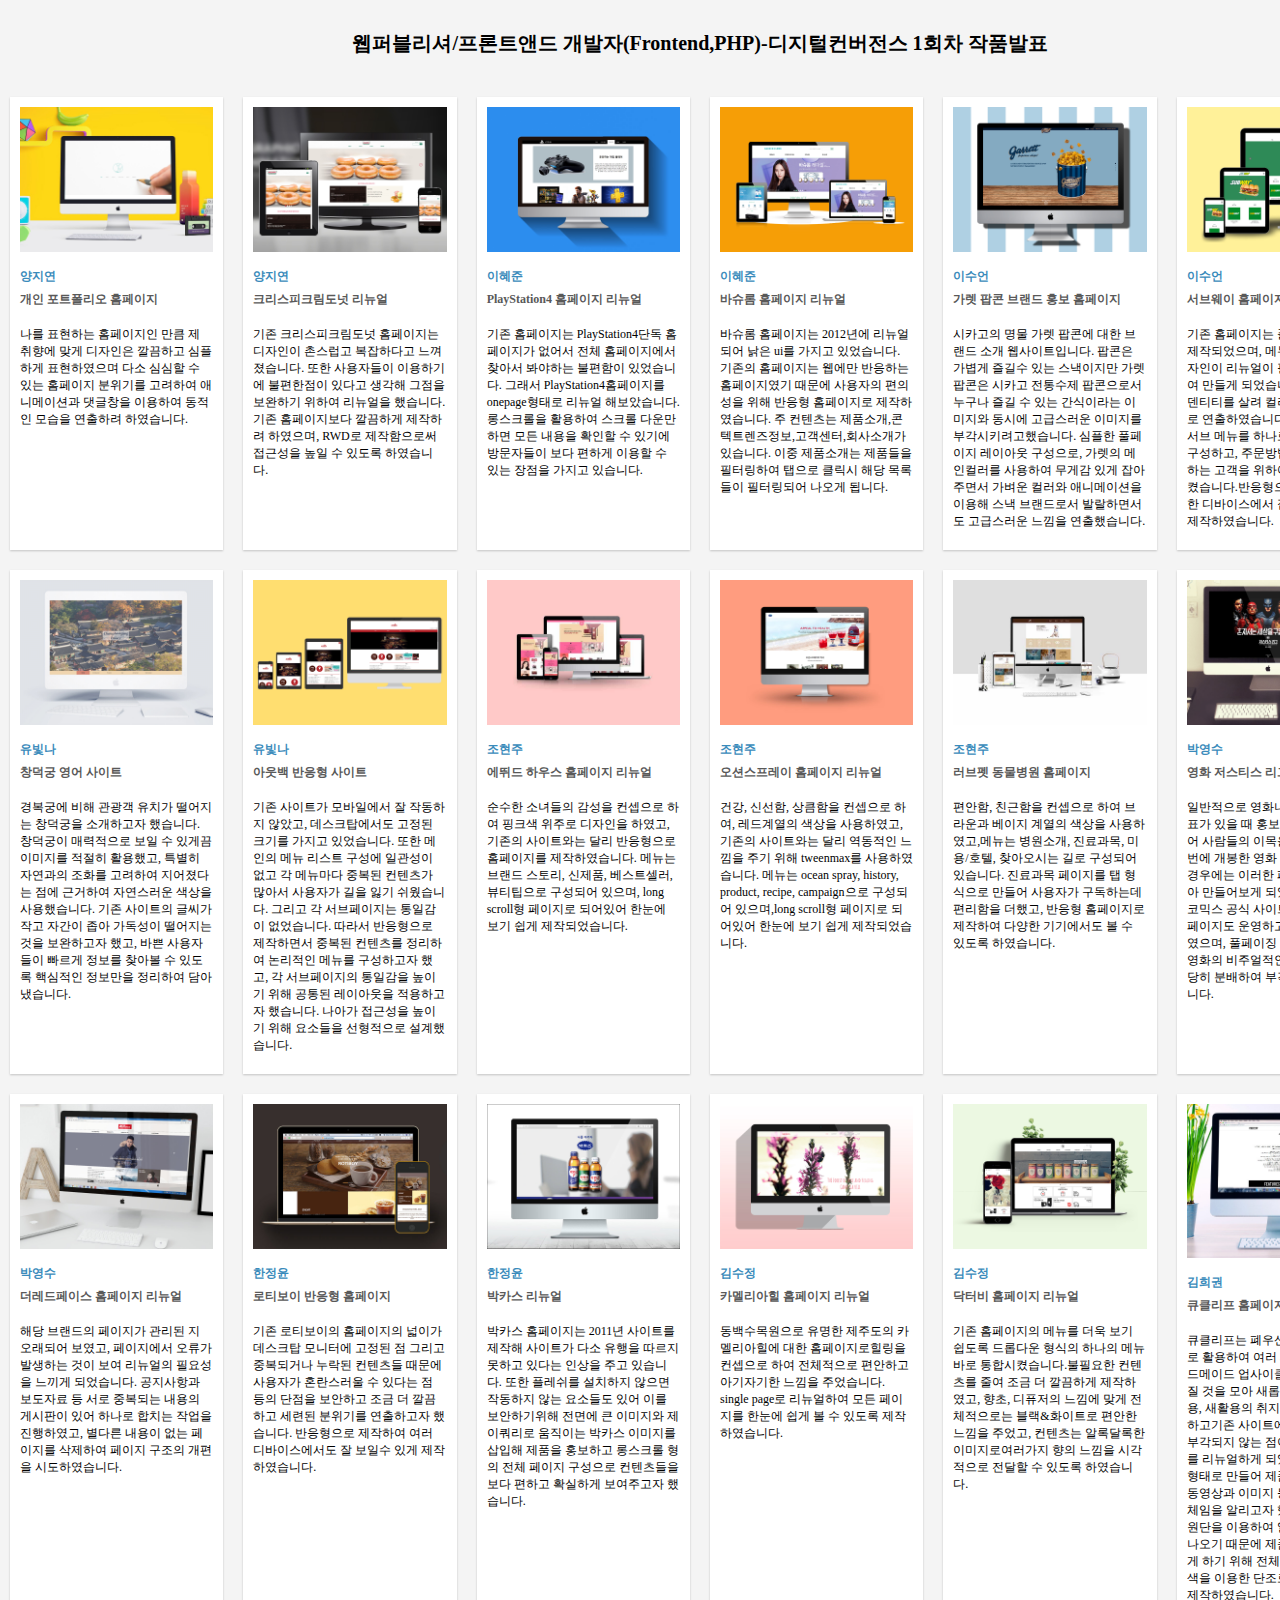
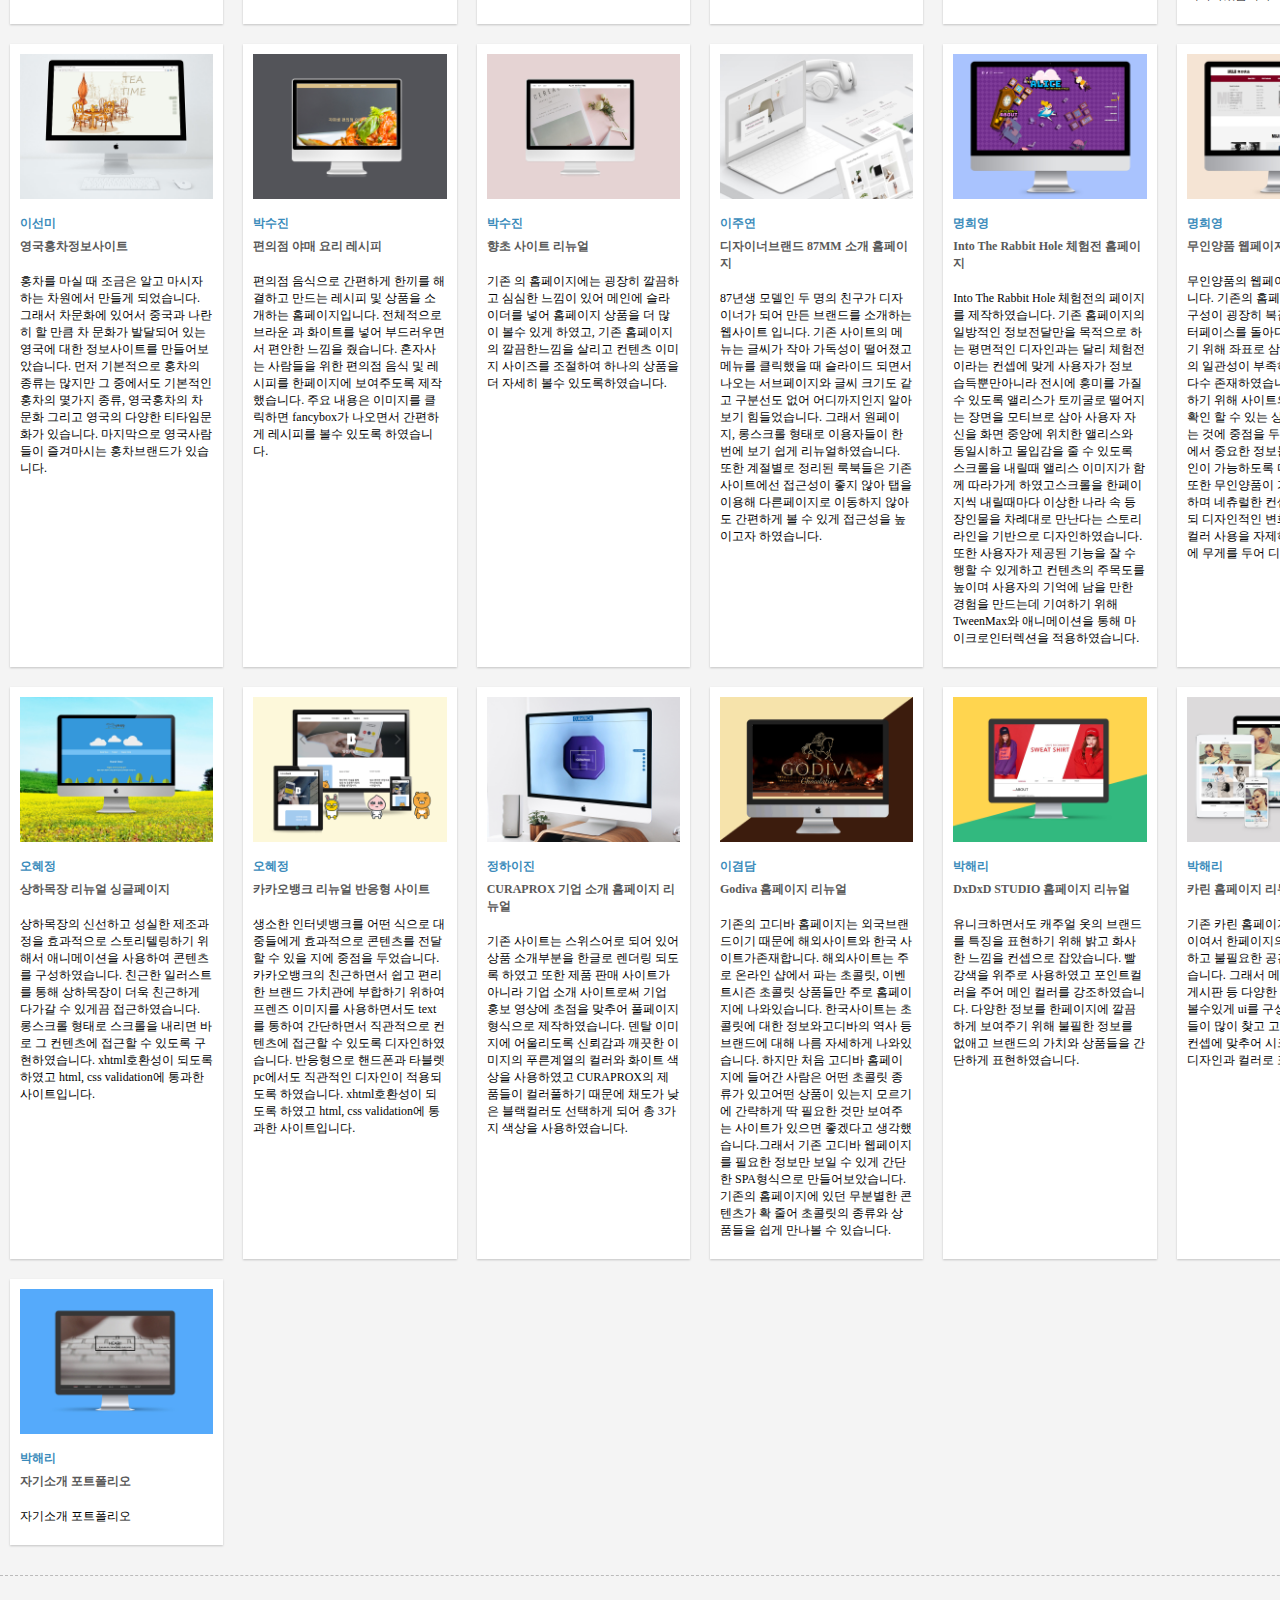
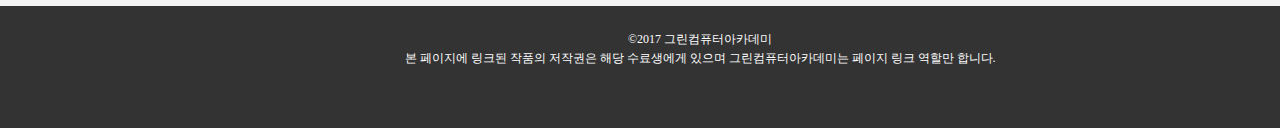
==== commit 8d4dd512: "수정" ====
--- a/frontend_20170807_b/index.html
+++ b/frontend_20170807_b/index.html
@@ -157,7 +157,7 @@
     </li>
     <li class="pf-item-wrap">
         <div class="pf-item">
-            <a href="http://leezzu95.cafe24.com/87mm/87mm.html" target="_blank"><img src="images/" alt="디자이너브랜드 87MM 소개 홈페이지"></a>
+            <a href="http://leezzu95.cafe24.com/87mm/87mm.html" target="_blank"><img src="images/mockup.jpg" alt="디자이너브랜드 87MM 소개 홈페이지"></a>
             <blockquote class="desc-wrap"><span class="name">이주연</span><span class="title">디자이너브랜드 87MM 소개 홈페이지</span><span class="desc">87년생 모델인 두 명의 친구가 디자이너가 되어 만든 브랜드를 소개하는 웹사이트 입니다. 기존 사이트의 메뉴는 글씨가 작아 가독성이 떨어졌고 메뉴를 클릭했을 때 슬라이드 되면서 나오는 서브페이지와 글씨 크기도 같고 구분선도 없어 어디까지인지 알아보기 힘들었습니다. 그래서 원페이지, 롱스크롤 형태로 이용자들이 한번에 보기 쉽게 리뉴얼하였습니다. 또한 계절별로 정리된 룩북들은 기존 사이트에선 접근성이 좋지 않아 탭을 이용해 다른페이지로 이동하지 않아도 간편하게 볼 수 있게 접근성을 높이고자 하였습니다.</span></blockquote>
         </div>
     </li>
@@ -172,6 +172,31 @@
             <blockquote class="desc-wrap"><span class="name">명희영</span><span class="title">무인양품 웹페이지 리뉴얼</span><span class="desc">무인양품의 웹페이지를 제작하였습니다. 기존의 홈페이지는 사이트의 구성이 굉장히 복잡하고 사용자가 인터페이스를 돌아다니며 길을 잃지 않기 위해 좌표로 삼아야하는 메뉴기능의 일관성이 부족하며 중복된 경로가 다수 존재하였습니다. 이 점을 보안하기 위해 사이트의 전체적인 구성을 확인 할 수 있는 상단 메뉴를 정리하는 것에 중점을 두었고 메인화면 내에서 중요한 정보들은 모두 간략 확인이 가능하도록 디자인하였습니다. 또한 무인양품이 가지고 있는 베이직하며 네츄럴한 컨셉은 그대로 유지하되 디자인적인 변화를 주기위해과한 컬러 사용을 자제하고 타이포그래피에 무게를 두어 디자인하였습니다.</span></blockquote>
         </div>
     </li>
+    
+    <li class="pf-item-wrap">
+        <div class="pf-item">
+            <a href="http://hyejung215.com" target="_blank"><img src="images/hyejung_sangha.jpg" alt="상하목장 리뉴얼 싱글페이지"></a>
+            <blockquote class="desc-wrap"><span class="name">오혜정</span><span class="title">상하목장 리뉴얼 싱글페이지</span><span class="desc">상하목장의 신선하고 성실한 제조과정을 효과적으로 스토리텔링하기 위해서 애니메이션을 사용하여 콘텐츠를 구성하였습니다. 친근한 일러스트를 통해 상하목장이 더욱 친근하게 다가갈 수 있게끔 접근하였습니다. 롱스크롤 형태로 스크롤을 내리면 바로 그 컨텐츠에 접근할 수 있도록 구현하였습니다. xhtml호환성이 되도록 하였고 html, css validation에 통과한 사이트입니다.</span></blockquote>
+        </div>
+    </li>
+    <li class="pf-item-wrap">
+        <div class="pf-item">
+            <a href="http://hyejung0215.com/home/" target="_blank"><img src="images/hyejung_kakaobank.jpg" alt="카카오뱅크 리뉴얼 반응형 사이트"></a>
+            <blockquote class="desc-wrap"><span class="name">오혜정</span><span class="title">카카오뱅크 리뉴얼 반응형 사이트</span><span class="desc">생소한 인터넷뱅크를 어떤 식으로 대중들에게 효과적으로 콘텐츠를 전달할 수 있을 지에 중점을 두었습니다. 카카오뱅크의 친근하면서 쉽고 편리한 브랜드 가치관에 부합하기 위하여 프렌즈 이미지를 사용하면서도 text를 통하여 간단하면서 직관적으로 컨텐츠에 접근할 수 있도록 디자인하였습니다. 반응형으로 핸드폰과 타블렛pc에서도 직관적인 디자인이 적용되도록 하였습니다. xhtml호환성이 되도록 하였고 html, css validation에 통과한 사이트입니다.</span></blockquote>
+        </div>
+    </li>
+    <li class="pf-item-wrap">
+        <div class="pf-item">
+            <a href="http://somecookie.cafe24.com/curaprox/ " target="_blank"><img src="images/curaprox.jpg" alt="CURAPROX 기업 소개 홈페이지 리뉴얼"></a>
+            <blockquote class="desc-wrap"><span class="name">정하이진</span><span class="title">CURAPROX 기업 소개 홈페이지 리뉴얼</span><span class="desc">기존 사이트는 스위스어로 되어 있어 상품 소개부분을 한글로 렌더링 되도록 하였고 또한 제품 판매 사이트가 아니라 기업 소개 사이트로써 기업 홍보 영상에 초점을 맞추어 풀페이지 형식으로 제작하였습니다. 덴탈 이미지에 어울리도록 신뢰감과 깨끗한 이미지의 푸른계열의 컬러와 화이트 색상을 사용하였고 CURAPROX의 제품들이 컬러풀하기 때문에 채도가 낮은 블랙컬러도 선택하게 되어 총 3가지 색상을 사용하였습니다.  </span></blockquote>
+        </div>
+    </li>
+    <li class="pf-item-wrap">
+        <div class="pf-item">
+            <a href="http://gyumdam.cafe24.com/godiva/" target="_blank"><img src="images/leegd_portfolio.jpg" alt="Godiva 홈페이지 리뉴얼"></a>
+            <blockquote class="desc-wrap"><span class="name">이겸담</span><span class="title">Godiva 홈페이지 리뉴얼</span><span class="desc">기존의 고디바 홈페이지는 외국브랜드이기 때문에 해외사이트와 한국 사이트가존재합니다. 해외사이트는 주로 온라인 샵에서 파는 초콜릿, 이벤트시즌 초콜릿 상품들만 주로 홈페이지에 나와있습니다. 한국사이트는 초콜릿에 대한 정보와고디바의 역사 등 브랜드에 대해 나름 자세하게 나와있습니다. 하지만 처음 고디바 홈페이지에 들어간 사람은 어떤 초콜릿 종류가 있고어떤 상품이 있는지 모르기에 간략하게 딱 필요한 것만 보여주는 사이트가 있으면 좋겠다고 생각했습니다.그래서 기존 고디바 웹페이지를 필요한 정보만 보일 수 있게 간단한 SPA형식으로 만들어보았습니다. 기존의 홈페이지에 있던 무분별한 콘텐츠가 확 줄어 초콜릿의 종류와 상품들을 쉽게 만나볼 수 있습니다. </span></blockquote>
+        </div>
+    </li>
     <li class="pf-item-wrap">
         <div class="pf-item">
             <a href="http://haeri914.dothome.co.kr/dxdxdstudio/index.html" target="_blank"><img src="images/parkhaeri_spa.jpg" alt="DxDxD STUDIO 홈페이지 리뉴얼"></a>
@@ -188,24 +213,6 @@
         <div class="pf-item">
             <a href="http://haeri914.dothome.co.kr/parkhaeri/" target="_blank"><img src="images/parkhaeri_a.jpg" alt="자기소개 포트폴리오 "></a>
             <blockquote class="desc-wrap"><span class="name">박해리</span><span class="title">자기소개 포트폴리오 </span><span class="desc">자기소개 포트폴리오</span></blockquote>
-        </div>
-    </li>
-    <li class="pf-item-wrap">
-        <div class="pf-item">
-            <a href="" target="_blank"><img src="images/hyejung_sangha.jpg" alt="상하목장 리뉴얼 싱글페이지"></a>
-            <blockquote class="desc-wrap"><span class="name">오혜정</span><span class="title">상하목장 리뉴얼 싱글페이지</span><span class="desc">상하목장의 신선하고 성실한 제조과정을 효과적으로 스토리텔링하기 위해서 애니메이션을 사용하여 콘텐츠를 구성하였습니다. 친근한 일러스트를 통해 상하목장이 더욱 친근하게 다가갈 수 있게끔 접근하였습니다. 롱스크롤 형태로 스크롤을 내리면 바로 그 컨텐츠에 접근할 수 있도록 구현하였습니다. xhtml호환성이 되도록 하였고 html, css validation에 통과한 사이트입니다.</span></blockquote>
-        </div>
-    </li>
-    <li class="pf-item-wrap">
-        <div class="pf-item">
-            <a href="" target="_blank"><img src="images/hyejung_kakaobank.jpg" alt="카카오뱅크 리뉴얼 반응형 사이트"></a>
-            <blockquote class="desc-wrap"><span class="name">오혜정</span><span class="title">카카오뱅크 리뉴얼 반응형 사이트</span><span class="desc">생소한 인터넷뱅크를 어떤 식으로 대중들에게 효과적으로 콘텐츠를 전달할 수 있을 지에 중점을 두었습니다. 카카오뱅크의 친근하면서 쉽고 편리한 브랜드 가치관에 부합하기 위하여 프렌즈 이미지를 사용하면서도 text를 통하여 간단하면서 직관적으로 컨텐츠에 접근할 수 있도록 디자인하였습니다. 반응형으로 핸드폰과 타블렛pc에서도 직관적인 디자인이 적용되도록 하였습니다. xhtml호환성이 되도록 하였고 html, css validation에 통과한 사이트입니다.</span></blockquote>
-        </div>
-    </li>
-    <li class="pf-item-wrap">
-        <div class="pf-item">
-            <a href="http://gyumdam.cafe24.com/godiva/" target="_blank"><img src="images/leegd_portfolio.jpg" alt="Godiva 홈페이지 리뉴얼"></a>
-            <blockquote class="desc-wrap"><span class="name">이겸담</span><span class="title">Godiva 홈페이지 리뉴얼</span><span class="desc">기존의 고디바 홈페이지는 외국브랜드이기 때문에 해외사이트와 한국 사이트가존재합니다. 해외사이트는 주로 온라인 샵에서 파는 초콜릿, 이벤트시즌 초콜릿 상품들만 주로 홈페이지에 나와있습니다. 한국사이트는 초콜릿에 대한 정보와고디바의 역사 등 브랜드에 대해 나름 자세하게 나와있습니다. 하지만 처음 고디바 홈페이지에 들어간 사람은 어떤 초콜릿 종류가 있고어떤 상품이 있는지 모르기에 간략하게 딱 필요한 것만 보여주는 사이트가 있으면 좋겠다고 생각했습니다.그래서 기존 고디바 웹페이지를 필요한 정보만 보일 수 있게 간단한 SPA형식으로 만들어보았습니다. 기존의 홈페이지에 있던 무분별한 콘텐츠가 확 줄어 초콜릿의 종류와 상품들을 쉽게 만나볼 수 있습니다. </span></blockquote>
         </div>
     </li>
     <!--
